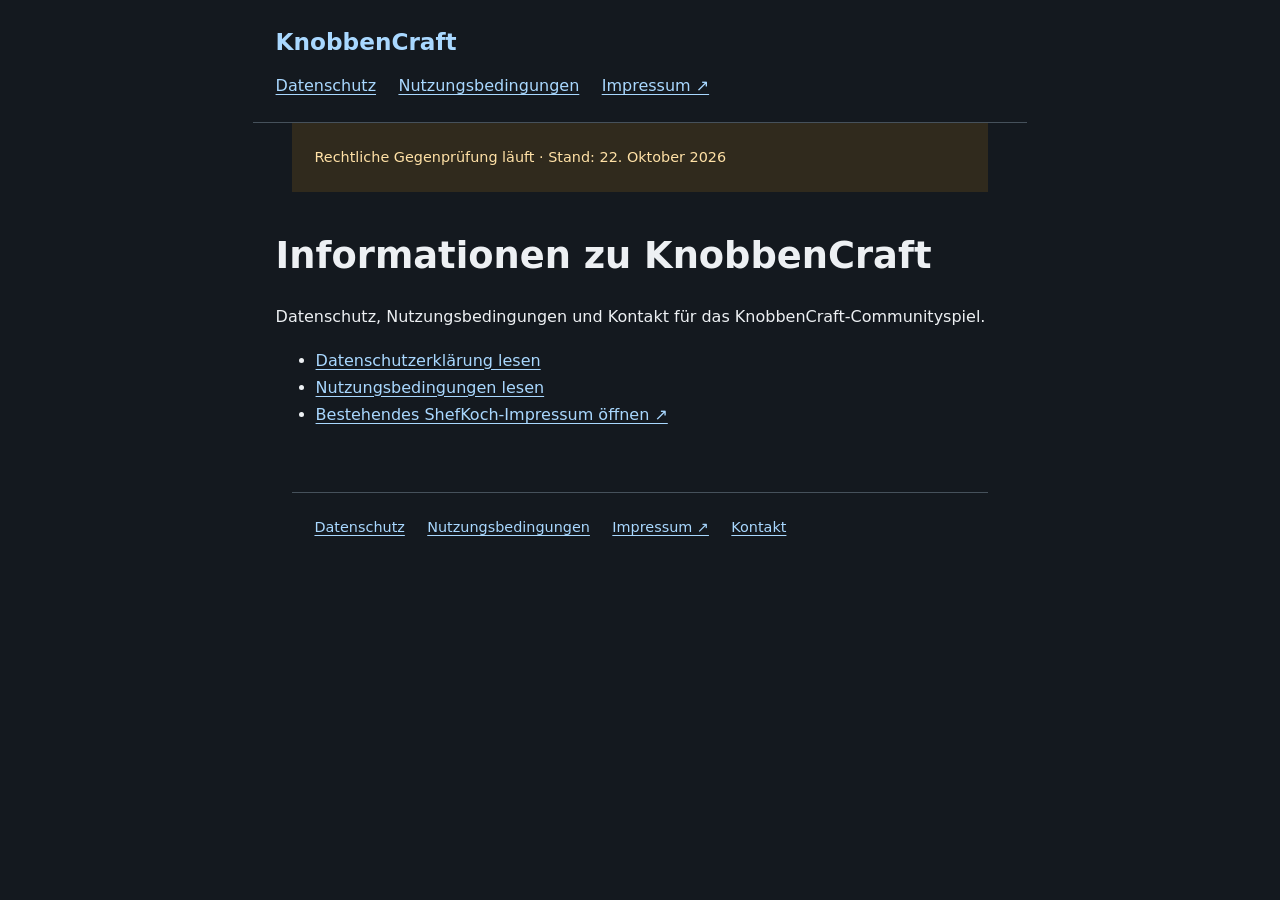
==== index.html @ 008d8b44 "Publish KnobbenCraft legal information for public review" ====
<!doctype html>
<html lang="de"><head><meta charset="utf-8"><meta name="viewport" content="width=device-width,initial-scale=1"><meta name="referrer" content="no-referrer"><meta name="robots" content="noindex"><title>Informationen · KnobbenCraft</title><link rel="stylesheet" href="style.css"></head><body><a class="skip" href="#inhalt">Zum Inhalt</a><header><a class="brand" href="index.html">KnobbenCraft</a><nav aria-label="Rechtliche Informationen"><a href="datenschutz.html">Datenschutz</a><a href="nutzungsbedingungen.html">Nutzungsbedingungen</a><a href="https://mein.online-impressum.de/shefkoch/" target="_blank" rel="noopener noreferrer">Impressum ↗</a></nav></header><aside class="draft">Rechtliche Gegenprüfung läuft · Stand: 22. Oktober 2026</aside><main id="inhalt"><h1>Informationen zu KnobbenCraft</h1><p>Datenschutz, Nutzungsbedingungen und Kontakt für das KnobbenCraft-Communityspiel.</p><ul><li><a href="datenschutz.html">Datenschutzerklärung lesen</a></li><li><a href="nutzungsbedingungen.html">Nutzungsbedingungen lesen</a></li><li><a href="https://mein.online-impressum.de/shefkoch/" target="_blank" rel="noopener noreferrer">Bestehendes ShefKoch-Impressum öffnen ↗</a></li></ul></main><footer><a href="datenschutz.html">Datenschutz</a><a href="nutzungsbedingungen.html">Nutzungsbedingungen</a><a href="https://mein.online-impressum.de/shefkoch/" target="_blank" rel="noopener noreferrer">Impressum ↗</a><a href="mailto:shefkoch91@gmail.com">Kontakt</a></footer></body></html>
---- style.css ----
*{box-sizing:border-box}html{color-scheme:dark;scroll-behavior:smooth}body{margin:0;background:#14191f;color:#edf0f3;font:1rem/1.7 system-ui,-apple-system,"Segoe UI",sans-serif}header,main,footer,.draft{max-width:76ch;margin:auto;padding:1.4rem}header{border-bottom:1px solid #46515b}.brand{font-size:1.45rem;font-weight:700;text-decoration:none}nav,footer{display:flex;flex-wrap:wrap;gap:.5rem 1.4rem}nav{margin-top:.65rem}a{color:#a9d8ff;text-underline-offset:.2em;overflow-wrap:anywhere}a:hover{color:#fff}a:focus-visible{outline:3px solid #ffd681;outline-offset:4px}.draft{color:#ffe1a6;background:#302a1d;font-size:.9rem}main{padding-top:1rem;padding-bottom:3rem;overflow-wrap:anywhere}h1{font-size:clamp(1.6rem,5vw,2.3rem);line-height:1.25}h2{font-size:1.3rem;line-height:1.4;margin-top:2rem}p,li{max-width:100%}footer{border-top:1px solid #46515b;font-size:.9rem;margin-bottom:2rem}code{background:#29333e;border-radius:3px;padding:.1em .25em}.table-scroll{overflow-x:auto}table{border-collapse:collapse;width:100%;font-size:.95rem}th,td{text-align:left;vertical-align:top;border:1px solid #53616e;padding:.6rem}th{background:#222d37}.skip{position:absolute;left:1rem;top:-5rem;background:#14191f;padding:.5rem}.skip:focus{top:.5rem}@media(prefers-reduced-motion:reduce){html{scroll-behavior:auto}}@media print{html{color-scheme:light}body{background:white;color:black}a{color:black}header,footer,.skip{display:none}.draft{background:white;color:black;border:1px solid}main{max-width:none}.table-scroll{overflow:visible}h2{break-after:avoid}tr{break-inside:avoid}}
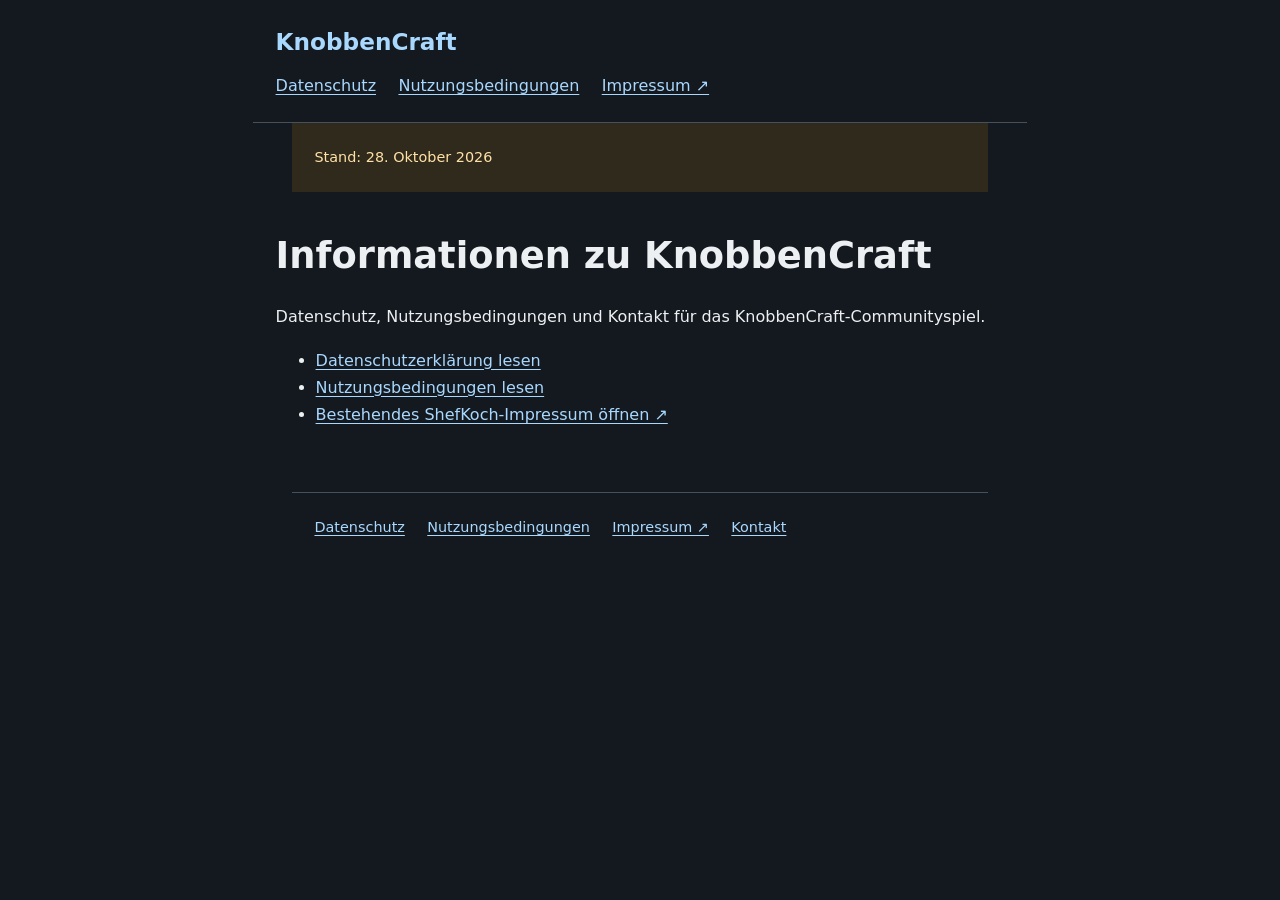
==== commit 2fd320ec: "Publish KnobbenCraft legal information for public review" ====
--- a/index.html
+++ b/index.html
@@ -1,2 +1,2 @@
 <!doctype html>
-<html lang="de"><head><meta charset="utf-8"><meta name="viewport" content="width=device-width,initial-scale=1"><meta name="referrer" content="no-referrer"><meta name="robots" content="noindex"><title>Informationen · KnobbenCraft</title><link rel="stylesheet" href="style.css"></head><body><a class="skip" href="#inhalt">Zum Inhalt</a><header><a class="brand" href="index.html">KnobbenCraft</a><nav aria-label="Rechtliche Informationen"><a href="datenschutz.html">Datenschutz</a><a href="nutzungsbedingungen.html">Nutzungsbedingungen</a><a href="https://mein.online-impressum.de/shefkoch/" target="_blank" rel="noopener noreferrer">Impressum ↗</a></nav></header><aside class="draft">Rechtliche Gegenprüfung läuft · Stand: 22. Oktober 2026</aside><main id="inhalt"><h1>Informationen zu KnobbenCraft</h1><p>Datenschutz, Nutzungsbedingungen und Kontakt für das KnobbenCraft-Communityspiel.</p><ul><li><a href="datenschutz.html">Datenschutzerklärung lesen</a></li><li><a href="nutzungsbedingungen.html">Nutzungsbedingungen lesen</a></li><li><a href="https://mein.online-impressum.de/shefkoch/" target="_blank" rel="noopener noreferrer">Bestehendes ShefKoch-Impressum öffnen ↗</a></li></ul></main><footer><a href="datenschutz.html">Datenschutz</a><a href="nutzungsbedingungen.html">Nutzungsbedingungen</a><a href="https://mein.online-impressum.de/shefkoch/" target="_blank" rel="noopener noreferrer">Impressum ↗</a><a href="mailto:shefkoch91@gmail.com">Kontakt</a></footer></body></html>
+<html lang="de"><head><meta charset="utf-8"><meta name="viewport" content="width=device-width,initial-scale=1"><meta name="referrer" content="no-referrer"><meta name="robots" content="noindex"><title>Informationen · KnobbenCraft</title><link rel="stylesheet" href="style.css"></head><body><a class="skip" href="#inhalt">Zum Inhalt</a><header><a class="brand" href="index.html">KnobbenCraft</a><nav aria-label="Rechtliche Informationen"><a href="datenschutz.html">Datenschutz</a><a href="nutzungsbedingungen.html">Nutzungsbedingungen</a><a href="https://mein.online-impressum.de/shefkoch/" target="_blank" rel="noopener noreferrer">Impressum ↗</a></nav></header><aside class="draft">Stand: 28. Oktober 2026</aside><main id="inhalt"><h1>Informationen zu KnobbenCraft</h1><p>Datenschutz, Nutzungsbedingungen und Kontakt für das KnobbenCraft-Communityspiel.</p><ul><li><a href="datenschutz.html">Datenschutzerklärung lesen</a></li><li><a href="nutzungsbedingungen.html">Nutzungsbedingungen lesen</a></li><li><a href="https://mein.online-impressum.de/shefkoch/" target="_blank" rel="noopener noreferrer">Bestehendes ShefKoch-Impressum öffnen ↗</a></li></ul></main><footer><a href="datenschutz.html">Datenschutz</a><a href="nutzungsbedingungen.html">Nutzungsbedingungen</a><a href="https://mein.online-impressum.de/shefkoch/" target="_blank" rel="noopener noreferrer">Impressum ↗</a><a href="mailto:shefkoch91@gmail.com">Kontakt</a></footer></body></html>
